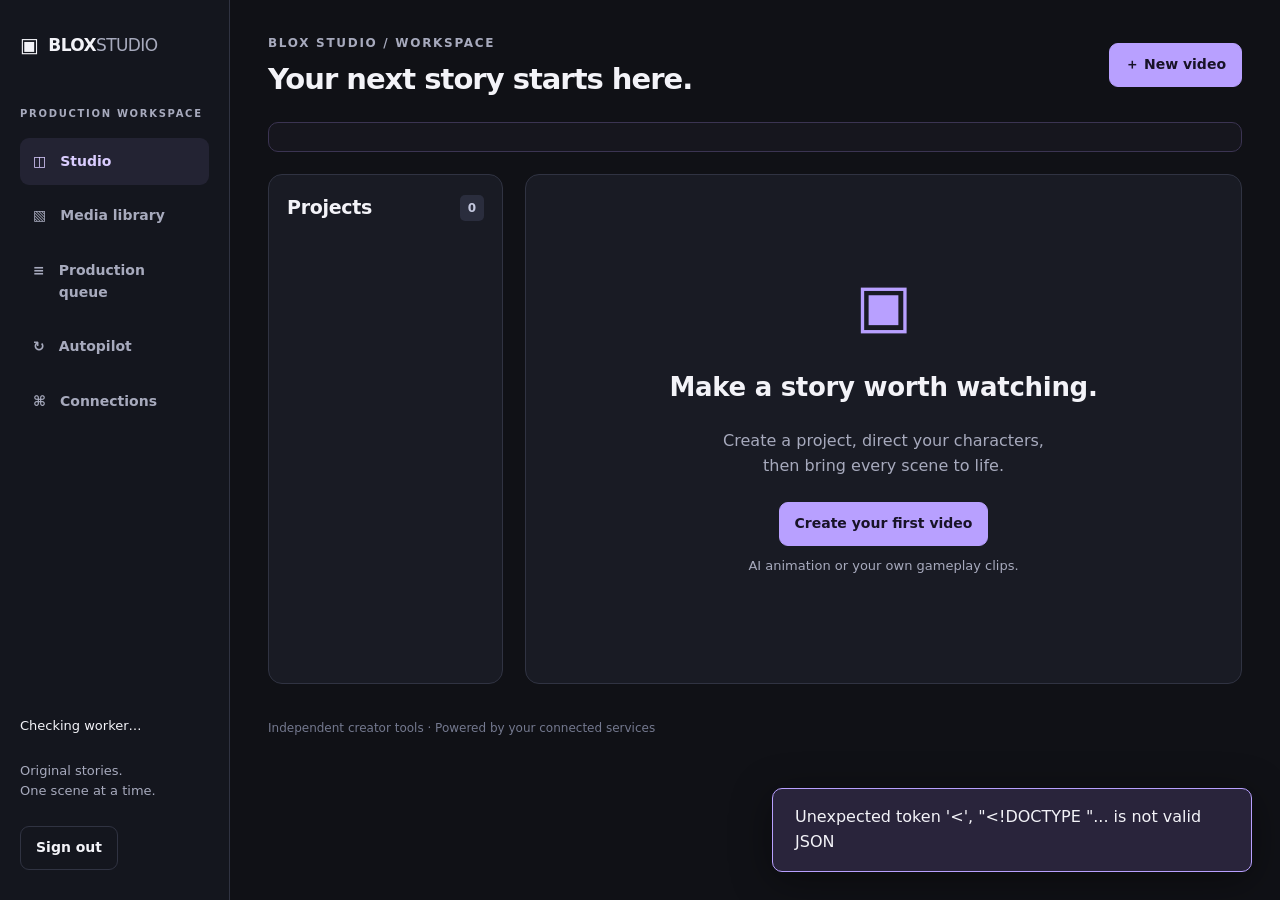
==== templates/index.html @ 78128044 "Import supplied Blox Studio source unchanged Baseline import of Blox-Studio.zip so later changes are" ====
<!doctype html><html lang="en"><head><meta charset="utf-8"><meta name="viewport" content="width=device-width,initial-scale=1"><meta name="csrf-token" content="{{ csrf }}"><title>Blox Studio</title><link rel="stylesheet" href="/static/style.css"><script src="/static/app.js" defer></script></head><body>
<aside><div class="brand">▣ <span>BLOX<span class="thin">STUDIO</span></span></div><p class="eyebrow">PRODUCTION WORKSPACE</p><nav><button data-tab="studio" class="active">◫ <span>Studio</span></button><button data-tab="library">▧ <span>Media library</span></button><button data-tab="queue">≡ <span>Production queue</span></button><button data-tab="autopilot">↻ <span>Autopilot</span></button><button data-tab="connections">⌘ <span>Connections</span></button></nav><div class="side-bottom"><div id="worker-status">Checking worker…</div><p>Original stories.<br>One scene at a time.</p><button id="logout" class="quiet">Sign out</button></div></aside>
<main><header><div><p class="eyebrow">BLOX STUDIO / WORKSPACE</p><h1 id="page-title">Your next story starts here.</h1></div><button id="new-project" class="primary">＋ New video</button></header><div id="setup-banner" class="notice"></div><div id="toast" role="status" aria-live="polite" hidden></div>
<section id="studio" class="view"><div class="studio-layout"><div class="projects panel"><div class="section-title"><h2>Projects</h2><span id="project-count" class="tag">0</span></div><div id="project-list"></div></div><div id="editor" class="panel empty"><span class="empty-icon">▣</span><h2>Make a story worth watching.</h2><p>Create a project, direct your characters,<br>then bring every scene to life.</p><button class="primary" id="empty-create">Create your first video</button><p class="muted">AI animation or your own gameplay clips.</p></div></div></section>
<section id="library" class="view" hidden><div class="panel"><h2>Your production assets</h2><p>Upload a character reference, gameplay clip or music track.</p><form id="upload-form"><label>File<input type="file" name="file" accept="image/png,image/jpeg,image/webp,video/mp4,video/quicktime,video/webm,audio/mpeg,audio/wav,audio/mp4" required></label><label class="check"><input type="checkbox" name="rights" value="yes" required> I own this asset or have permission to use it.</label><button class="primary">Upload asset</button></form></div><div id="asset-list" class="asset-grid"></div></section>
<section id="queue" class="view" hidden><div class="notice">Jobs continue while the worker is running, even after you close this page. Cancel stops future steps; a provider request already in progress may still finish and be charged.</div><div id="job-list"></div></section>
<section id="autopilot" class="view" hidden><div class="two-col"><div class="panel"><div class="section-title"><h2>Autopilot</h2><span id="auto-status" class="tag">Paused</span></div><p>Turn one creative brief into a continuing series of original animated stories.</p><form id="auto-form"><label>Use project as creative brief<select name="template_id" id="template-select"></select></label><div class="field-row"><label>Run every (hours)<input type="number" name="interval_hours" min="1" max="168" required></label><label>Timezone<input name="timezone" required></label></div><label>Publishing mode<select name="mode"><option value="review">Create, then wait for my review</option><option value="autopilot">Create and upload automatically</option></select></label><div class="field-row"><label>YouTube visibility<select name="privacy"><option value="private">Private</option><option value="unlisted">Unlisted</option><option value="public">Public</option></select></label><label>Made for kids?<select name="audience"><option value="">Choose audience</option><option value="true">Yes</option><option value="false">No</option></select></label></div><label>Requires YouTube altered/synthetic-content disclosure?<select name="synthetic"><option value="">Choose disclosure</option><option value="true">Yes</option><option value="false">No</option></select></label><div class="field-row"><label>Videos per day (maximum)<input name="daily_video_cap" type="number" min="1" max="20" required></label><label>Estimated budget / day (USD)<input name="daily_estimate_cap" type="number" min="0.01" step="0.01" required></label></div><label>Reserve per video (USD estimate)<input name="estimate_per_video" type="number" min="0.01" step="0.01" required></label><label class="check"><input name="enabled" type="checkbox"> Enable recurring creation</label><button class="primary">Save autopilot settings</button><button type="button" id="pause-auto">Pause autopilot</button></form></div><div><div class="panel"><p class="eyebrow">THE PRODUCTION FLOW</p><ol class="pipeline"><li><b>Write</b><span>A fresh hook, story and scene directions</span></li><li><b>Animate</b><span>Facial expressions, movement and camera work</span></li><li><b>Finish</b><span>Narration, captions, music and MP4</span></li><li><b>Publish</b><span>Your connected YouTube channel</span></li></ol></div><div class="notice">The app must run on an always-on computer or server. Pausing prevents new automatic jobs and puts automatic uploads awaiting their next step into review. It cannot retract an upload already sent.</div><div class="notice">Budget amounts are your estimates, not measured provider charges. Set billing limits with OpenAI and Runway. Each generated story reserves a full estimate, including failed jobs.</div></div></div></section>
<section id="connections" class="view" hidden><div id="connection-cards" class="asset-grid"></div><div class="two-col"><div class="panel"><h2>Connect your services</h2><p>Keys are encrypted on the server and never returned to this page. Leave a field empty to keep its saved value.</p><form id="keys-form"><label>OpenAI API key<input name="OPENAI_API_KEY" type="password" autocomplete="off"></label><label>Runway developer API key<input name="RUNWAYML_API_SECRET" type="password" autocomplete="off"></label><label>Google OAuth client ID<input name="GOOGLE_CLIENT_ID" autocomplete="off"></label><label>Google OAuth client secret<input name="GOOGLE_CLIENT_SECRET" type="password" autocomplete="off"></label><button class="primary">Save credentials</button></form><div class="actions"><a href="/oauth/start" class="button">Connect YouTube</a><button id="disconnect-youtube">Disconnect YouTube</button></div><p id="channel-name"></p></div><div class="panel"><h2>Generation defaults</h2><form id="models-form"><label>OpenAI script model<input name="text_model" required></label><label>Runway video model<input name="video_model" value="gen4.5" readonly></label><label>Narrator voice<select name="voice"><option>alloy</option><option>echo</option><option>fable</option><option>onyx</option><option>nova</option><option>shimmer</option><option>coral</option><option>sage</option></select></label><button>Save defaults</button></form><h3>YouTube setup</h3><p>Enable YouTube Data API v3 in Google Cloud. Create a Web application OAuth client and register this exact redirect URI:</p><code id="redirect-uri"></code><p>Enable upload and read-only YouTube scopes. Add your Google account as a test user while developing. API access, quota and verification requirements apply.</p><p class="muted">Blox Studio is independent of Roblox. AI output may vary: inspect character consistency and motion before enabling public autopilot.</p></div></div></section>
<footer>Independent creator tools · Powered by your connected services</footer></main></body></html>
---- static/style.css ----
:root{color-scheme:dark;--bg:#101116;--panel:#191b24;--raised:#222532;--line:#303342;--text:#f3f3f8;--muted:#a7aabd;--accent:#b8a0ff;--lime:#d0ee96}*{box-sizing:border-box}body{margin:0;background:var(--bg);color:var(--text);font:16px/1.55 Inter,ui-sans-serif,system-ui,-apple-system,sans-serif}button,input,select,textarea{font:inherit}button,.button{border:1px solid var(--line);border-radius:9px;background:var(--raised);color:var(--text);padding:10px 15px;cursor:pointer;text-decoration:none;display:inline-block;font-size:14px;font-weight:600}button:hover,.button:hover{border-color:var(--accent);background:#2b2b3d}button:disabled{opacity:.45;cursor:wait}.primary{background:var(--accent);color:#181327;border-color:var(--accent)}.primary:hover{background:#cabaff;color:#181327}.quiet{background:transparent}.danger{color:#ffb5b5}aside{width:230px;padding:30px 20px;height:100vh;position:fixed;display:flex;flex-direction:column;border-right:1px solid var(--line);background:#14161e}.brand{display:flex;gap:10px;align-items:center;font-size:20px;font-weight:850;letter-spacing:-.6px}.brand>span{font-size:17px}.brand:first-letter{color:var(--accent)}.thin{font-weight:400;color:var(--muted)}.eyebrow{font-size:12px;font-weight:700;letter-spacing:1.7px;color:var(--muted);margin:0 0 9px}aside>.eyebrow{font-size:10px;margin:45px 0 16px}nav{display:grid;gap:7px}nav button{text-align:left;border:0;background:none;color:var(--muted);display:flex;gap:14px;padding:13px}nav button.active{background:#b8a0ff18;color:#dacdff}.side-bottom{margin-top:auto;font-size:13px}.side-bottom p{color:var(--muted);margin:25px 0}main{margin-left:230px;padding:34px 38px;max-width:1800px}header{display:flex;justify-content:space-between;align-items:center;gap:24px;margin-bottom:26px}h1{font-size:29px;line-height:1.2;font-weight:650;letter-spacing:-1px;margin:0}h2{font-size:19px;letter-spacing:-.3px;margin:0 0 12px}h3{font-size:17px;margin-top:28px}p{color:var(--muted);margin:8px 0 20px}label{display:block;font-size:14px;color:#ccd0df;margin-bottom:15px}input,select,textarea{display:block;width:100%;background:#11131b;color:var(--text);border:1px solid #373b4e;border-radius:8px;padding:11px 12px;margin-top:7px;min-width:0}textarea{resize:vertical;min-height:84px}input:focus,select:focus,textarea:focus{outline:2px solid var(--accent);outline-offset:2px}.check{display:flex;align-items:center;gap:10px}.check input{width:17px;height:17px;margin:0;accent-color:var(--accent)}.panel{background:var(--panel);border:1px solid var(--line);border-radius:14px;padding:24px}.section-title{display:flex;justify-content:space-between;align-items:center;gap:16px;margin-bottom:18px}.section-title h2{margin:0}.tag{font-size:12px;font-weight:700;padding:4px 8px;background:#2a2d3d;border-radius:5px;color:#c4c8df}.notice{padding:14px 18px;background:#b8a0ff09;border:1px solid #3b3452;border-radius:10px;margin:0 0 22px;font-size:14px;color:#c2bdd4}.studio-layout{display:grid;grid-template-columns:235px minmax(0,1fr);gap:22px}.projects{padding:18px}.project{width:100%;text-align:left;margin:0 0 9px;padding:14px;background:#202330}.project.selected{border-color:var(--accent);background:#2d2840}.project b{display:block;font-size:14px}.project span{display:block;font-size:12px;font-weight:400;color:var(--muted);margin-top:6px}.empty{min-height:510px;display:flex;flex-direction:column;align-items:center;justify-content:center;text-align:center}.empty-icon{font-size:60px;color:var(--accent);margin-bottom:15px}.empty h2{font-size:26px}.empty p{margin:10px 0 24px}.muted{color:var(--muted);font-size:13px}.two-col{display:grid;grid-template-columns:1fr 1fr;gap:24px}.field-row{display:grid;grid-template-columns:1fr 1fr;gap:14px}.actions{display:flex;gap:9px;flex-wrap:wrap;margin:20px 0}.scene{border:1px solid var(--line);background:#14161f;border-radius:11px;padding:18px;margin-top:17px}.scene-head{display:flex;justify-content:space-between;align-items:center;margin-bottom:15px}.scene-head span{font-size:12px;letter-spacing:1.3px;color:var(--lime)}.scene-head button{padding:5px 10px}.scene textarea{min-height:70px}.preview{width:100%;max-height:480px;background:#080a0f;border-radius:10px;margin:16px 0}.asset-grid{display:grid;grid-template-columns:repeat(auto-fit,minmax(230px,1fr));gap:18px;margin:22px 0}.asset img,.asset video{width:100%;height:170px;object-fit:contain;background:#0d0f15;border-radius:8px}.asset audio{width:100%}.asset h3{margin:12px 0 5px;overflow-wrap:anywhere}.job{margin-bottom:12px}.job .section-title{margin:0 0 8px}.job p{margin-bottom:8px}.job .actions{margin:12px 0 0}.error{color:#ffb5b5}.good{color:var(--lime)}.pipeline{padding:0;list-style:none;counter-reset:flow}.pipeline li{counter-increment:flow;position:relative;padding:0 0 25px 46px}.pipeline li:before{content:counter(flow);position:absolute;left:0;top:0;width:28px;height:28px;border-radius:50%;background:#343046;color:var(--accent);text-align:center}.pipeline b,.pipeline span{display:block}.pipeline span{font-size:14px;color:var(--muted);margin-top:4px}code{display:block;padding:12px;background:#10121b;border-radius:6px;overflow-wrap:anywhere;font-size:13px}footer{margin-top:35px;font-size:12px;color:#74798f}#toast{position:fixed;right:28px;bottom:28px;max-width:480px;padding:16px 22px;border:1px solid var(--accent);background:#29243b;border-radius:10px;z-index:10;box-shadow:0 8px 40px #0006}.login{min-height:100vh;display:grid;place-items:center;background:radial-gradient(ellipse at top,#30274b,#101116 65%)}.login-card{width:min(460px,92vw);padding:36px;background:#191b24;border:1px solid var(--line);border-radius:18px}.login-card .brand{margin-bottom:45px}.login-card h1{margin-bottom:15px}.login-card button{width:100%}.login-card small{color:var(--muted)}[hidden]{display:none!important}@media(max-width:1100px){main{padding:25px}aside{width:195px;padding:25px 12px}main{margin-left:195px}.studio-layout{grid-template-columns:1fr}.projects #project-list{display:flex;gap:10px;overflow:auto}.project{min-width:180px}.two-col{grid-template-columns:1fr}}@media(max-width:680px){aside{position:static;width:100%;height:auto;padding:16px}.brand{margin-bottom:10px}aside>.eyebrow,.side-bottom{display:none}nav{display:flex;overflow:auto}nav button{white-space:nowrap;padding:9px}nav button span{font-size:12px}main{margin:0;padding:18px}header{align-items:flex-start}h1{font-size:24px}header .primary{font-size:12px;padding:8px}.field-row{grid-template-columns:1fr;gap:0}.panel{padding:18px}.studio-layout{gap:16px}.eyebrow{font-size:10px}.scene-head{flex-wrap:wrap;gap:10px}#toast{left:16px;right:16px;bottom:16px}}
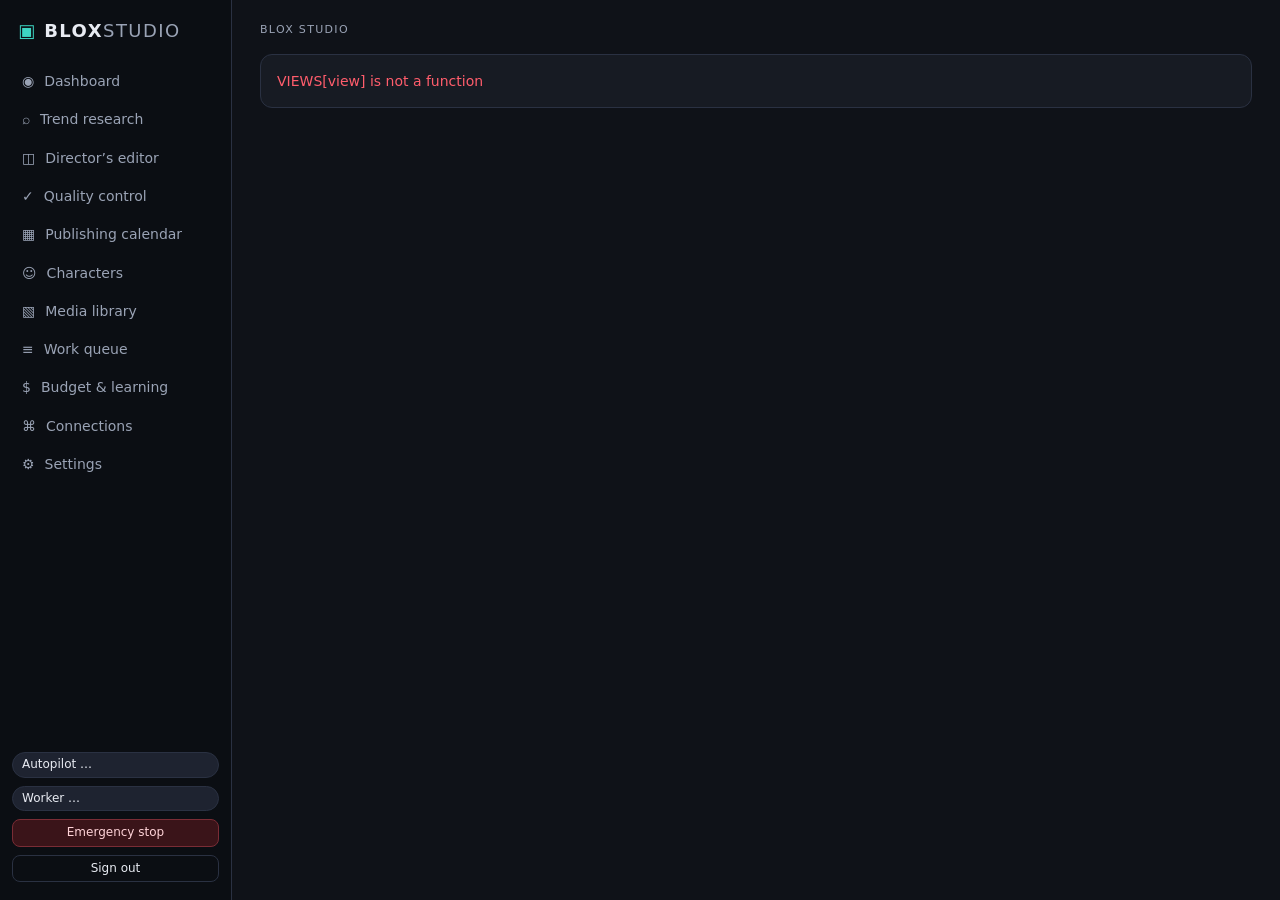
==== commit e01c7c68: "Add studio UI, test suites, deployment and operations docs Studio UI - Single-page studio (vanilla J" ====
--- a/templates/index.html
+++ b/templates/index.html
@@ -1,9 +1,40 @@
-<!doctype html><html lang="en"><head><meta charset="utf-8"><meta name="viewport" content="width=device-width,initial-scale=1"><meta name="csrf-token" content="{{ csrf }}"><title>Blox Studio</title><link rel="stylesheet" href="/static/style.css"><script src="/static/app.js" defer></script></head><body>
-<aside><div class="brand">▣ <span>BLOX<span class="thin">STUDIO</span></span></div><p class="eyebrow">PRODUCTION WORKSPACE</p><nav><button data-tab="studio" class="active">◫ <span>Studio</span></button><button data-tab="library">▧ <span>Media library</span></button><button data-tab="queue">≡ <span>Production queue</span></button><button data-tab="autopilot">↻ <span>Autopilot</span></button><button data-tab="connections">⌘ <span>Connections</span></button></nav><div class="side-bottom"><div id="worker-status">Checking worker…</div><p>Original stories.<br>One scene at a time.</p><button id="logout" class="quiet">Sign out</button></div></aside>
-<main><header><div><p class="eyebrow">BLOX STUDIO / WORKSPACE</p><h1 id="page-title">Your next story starts here.</h1></div><button id="new-project" class="primary">＋ New video</button></header><div id="setup-banner" class="notice"></div><div id="toast" role="status" aria-live="polite" hidden></div>
-<section id="studio" class="view"><div class="studio-layout"><div class="projects panel"><div class="section-title"><h2>Projects</h2><span id="project-count" class="tag">0</span></div><div id="project-list"></div></div><div id="editor" class="panel empty"><span class="empty-icon">▣</span><h2>Make a story worth watching.</h2><p>Create a project, direct your characters,<br>then bring every scene to life.</p><button class="primary" id="empty-create">Create your first video</button><p class="muted">AI animation or your own gameplay clips.</p></div></div></section>
-<section id="library" class="view" hidden><div class="panel"><h2>Your production assets</h2><p>Upload a character reference, gameplay clip or music track.</p><form id="upload-form"><label>File<input type="file" name="file" accept="image/png,image/jpeg,image/webp,video/mp4,video/quicktime,video/webm,audio/mpeg,audio/wav,audio/mp4" required></label><label class="check"><input type="checkbox" name="rights" value="yes" required> I own this asset or have permission to use it.</label><button class="primary">Upload asset</button></form></div><div id="asset-list" class="asset-grid"></div></section>
-<section id="queue" class="view" hidden><div class="notice">Jobs continue while the worker is running, even after you close this page. Cancel stops future steps; a provider request already in progress may still finish and be charged.</div><div id="job-list"></div></section>
-<section id="autopilot" class="view" hidden><div class="two-col"><div class="panel"><div class="section-title"><h2>Autopilot</h2><span id="auto-status" class="tag">Paused</span></div><p>Turn one creative brief into a continuing series of original animated stories.</p><form id="auto-form"><label>Use project as creative brief<select name="template_id" id="template-select"></select></label><div class="field-row"><label>Run every (hours)<input type="number" name="interval_hours" min="1" max="168" required></label><label>Timezone<input name="timezone" required></label></div><label>Publishing mode<select name="mode"><option value="review">Create, then wait for my review</option><option value="autopilot">Create and upload automatically</option></select></label><div class="field-row"><label>YouTube visibility<select name="privacy"><option value="private">Private</option><option value="unlisted">Unlisted</option><option value="public">Public</option></select></label><label>Made for kids?<select name="audience"><option value="">Choose audience</option><option value="true">Yes</option><option value="false">No</option></select></label></div><label>Requires YouTube altered/synthetic-content disclosure?<select name="synthetic"><option value="">Choose disclosure</option><option value="true">Yes</option><option value="false">No</option></select></label><div class="field-row"><label>Videos per day (maximum)<input name="daily_video_cap" type="number" min="1" max="20" required></label><label>Estimated budget / day (USD)<input name="daily_estimate_cap" type="number" min="0.01" step="0.01" required></label></div><label>Reserve per video (USD estimate)<input name="estimate_per_video" type="number" min="0.01" step="0.01" required></label><label class="check"><input name="enabled" type="checkbox"> Enable recurring creation</label><button class="primary">Save autopilot settings</button><button type="button" id="pause-auto">Pause autopilot</button></form></div><div><div class="panel"><p class="eyebrow">THE PRODUCTION FLOW</p><ol class="pipeline"><li><b>Write</b><span>A fresh hook, story and scene directions</span></li><li><b>Animate</b><span>Facial expressions, movement and camera work</span></li><li><b>Finish</b><span>Narration, captions, music and MP4</span></li><li><b>Publish</b><span>Your connected YouTube channel</span></li></ol></div><div class="notice">The app must run on an always-on computer or server. Pausing prevents new automatic jobs and puts automatic uploads awaiting their next step into review. It cannot retract an upload already sent.</div><div class="notice">Budget amounts are your estimates, not measured provider charges. Set billing limits with OpenAI and Runway. Each generated story reserves a full estimate, including failed jobs.</div></div></div></section>
-<section id="connections" class="view" hidden><div id="connection-cards" class="asset-grid"></div><div class="two-col"><div class="panel"><h2>Connect your services</h2><p>Keys are encrypted on the server and never returned to this page. Leave a field empty to keep its saved value.</p><form id="keys-form"><label>OpenAI API key<input name="OPENAI_API_KEY" type="password" autocomplete="off"></label><label>Runway developer API key<input name="RUNWAYML_API_SECRET" type="password" autocomplete="off"></label><label>Google OAuth client ID<input name="GOOGLE_CLIENT_ID" autocomplete="off"></label><label>Google OAuth client secret<input name="GOOGLE_CLIENT_SECRET" type="password" autocomplete="off"></label><button class="primary">Save credentials</button></form><div class="actions"><a href="/oauth/start" class="button">Connect YouTube</a><button id="disconnect-youtube">Disconnect YouTube</button></div><p id="channel-name"></p></div><div class="panel"><h2>Generation defaults</h2><form id="models-form"><label>OpenAI script model<input name="text_model" required></label><label>Runway video model<input name="video_model" value="gen4.5" readonly></label><label>Narrator voice<select name="voice"><option>alloy</option><option>echo</option><option>fable</option><option>onyx</option><option>nova</option><option>shimmer</option><option>coral</option><option>sage</option></select></label><button>Save defaults</button></form><h3>YouTube setup</h3><p>Enable YouTube Data API v3 in Google Cloud. Create a Web application OAuth client and register this exact redirect URI:</p><code id="redirect-uri"></code><p>Enable upload and read-only YouTube scopes. Add your Google account as a test user while developing. API access, quota and verification requirements apply.</p><p class="muted">Blox Studio is independent of Roblox. AI output may vary: inspect character consistency and motion before enabling public autopilot.</p></div></div></section>
-<footer>Independent creator tools · Powered by your connected services</footer></main></body></html>
+<!doctype html>
+<html lang="en">
+<head>
+<meta charset="utf-8"><meta name="viewport" content="width=device-width,initial-scale=1">
+<meta name="csrf-token" content="{{ csrf }}">
+<title>Blox Studio</title>
+<link rel="stylesheet" href="/static/style.css">
+<script src="/static/app.js" defer></script>
+</head>
+<body>
+<aside id="side">
+  <div class="brand">▣ <span>BLOX<span class="thin">STUDIO</span></span></div>
+  <nav id="nav">
+    <button data-view="dashboard">◉ <span>Dashboard</span></button>
+    <button data-view="research">⌕ <span>Trend research</span></button>
+    <button data-view="productions">◫ <span>Director’s editor</span></button>
+    <button data-view="quality">✓ <span>Quality control</span></button>
+    <button data-view="calendar">▦ <span>Publishing calendar</span></button>
+    <button data-view="characters">☺ <span>Characters</span></button>
+    <button data-view="library">▧ <span>Media library</span></button>
+    <button data-view="queue">≡ <span>Work queue</span></button>
+    <button data-view="budget">$ <span>Budget & learning</span></button>
+    <button data-view="connections">⌘ <span>Connections</span></button>
+    <button data-view="settings">⚙ <span>Settings</span></button>
+  </nav>
+  <div class="side-bottom">
+    <div id="ap-chip" class="chip">Autopilot …</div>
+    <div id="worker-chip" class="chip">Worker …</div>
+    <button id="estop" class="danger small">Emergency stop</button>
+    <button id="logout" class="quiet small">Sign out</button>
+  </div>
+</aside>
+<main>
+  <header><div><p class="eyebrow" id="crumb">BLOX STUDIO</p><h1 id="title">Dashboard</h1></div><div id="header-actions"></div></header>
+  <div id="banner" hidden></div>
+  <div id="toast" role="status" aria-live="polite" hidden></div>
+  <section id="view"><p class="muted">Loading…</p></section>
+</main>
+</body>
+</html>
--- a/static/style.css
+++ b/static/style.css
@@ -1 +1,86 @@
-:root{color-scheme:dark;--bg:#101116;--panel:#191b24;--raised:#222532;--line:#303342;--text:#f3f3f8;--muted:#a7aabd;--accent:#b8a0ff;--lime:#d0ee96}*{box-sizing:border-box}body{margin:0;background:var(--bg);color:var(--text);font:16px/1.55 Inter,ui-sans-serif,system-ui,-apple-system,sans-serif}button,input,select,textarea{font:inherit}button,.button{border:1px solid var(--line);border-radius:9px;background:var(--raised);color:var(--text);padding:10px 15px;cursor:pointer;text-decoration:none;display:inline-block;font-size:14px;font-weight:600}button:hover,.button:hover{border-color:var(--accent);background:#2b2b3d}button:disabled{opacity:.45;cursor:wait}.primary{background:var(--accent);color:#181327;border-color:var(--accent)}.primary:hover{background:#cabaff;color:#181327}.quiet{background:transparent}.danger{color:#ffb5b5}aside{width:230px;padding:30px 20px;height:100vh;position:fixed;display:flex;flex-direction:column;border-right:1px solid var(--line);background:#14161e}.brand{display:flex;gap:10px;align-items:center;font-size:20px;font-weight:850;letter-spacing:-.6px}.brand>span{font-size:17px}.brand:first-letter{color:var(--accent)}.thin{font-weight:400;color:var(--muted)}.eyebrow{font-size:12px;font-weight:700;letter-spacing:1.7px;color:var(--muted);margin:0 0 9px}aside>.eyebrow{font-size:10px;margin:45px 0 16px}nav{display:grid;gap:7px}nav button{text-align:left;border:0;background:none;color:var(--muted);display:flex;gap:14px;padding:13px}nav button.active{background:#b8a0ff18;color:#dacdff}.side-bottom{margin-top:auto;font-size:13px}.side-bottom p{color:var(--muted);margin:25px 0}main{margin-left:230px;padding:34px 38px;max-width:1800px}header{display:flex;justify-content:space-between;align-items:center;gap:24px;margin-bottom:26px}h1{font-size:29px;line-height:1.2;font-weight:650;letter-spacing:-1px;margin:0}h2{font-size:19px;letter-spacing:-.3px;margin:0 0 12px}h3{font-size:17px;margin-top:28px}p{color:var(--muted);margin:8px 0 20px}label{display:block;font-size:14px;color:#ccd0df;margin-bottom:15px}input,select,textarea{display:block;width:100%;background:#11131b;color:var(--text);border:1px solid #373b4e;border-radius:8px;padding:11px 12px;margin-top:7px;min-width:0}textarea{resize:vertical;min-height:84px}input:focus,select:focus,textarea:focus{outline:2px solid var(--accent);outline-offset:2px}.check{display:flex;align-items:center;gap:10px}.check input{width:17px;height:17px;margin:0;accent-color:var(--accent)}.panel{background:var(--panel);border:1px solid var(--line);border-radius:14px;padding:24px}.section-title{display:flex;justify-content:space-between;align-items:center;gap:16px;margin-bottom:18px}.section-title h2{margin:0}.tag{font-size:12px;font-weight:700;padding:4px 8px;background:#2a2d3d;border-radius:5px;color:#c4c8df}.notice{padding:14px 18px;background:#b8a0ff09;border:1px solid #3b3452;border-radius:10px;margin:0 0 22px;font-size:14px;color:#c2bdd4}.studio-layout{display:grid;grid-template-columns:235px minmax(0,1fr);gap:22px}.projects{padding:18px}.project{width:100%;text-align:left;margin:0 0 9px;padding:14px;background:#202330}.project.selected{border-color:var(--accent);background:#2d2840}.project b{display:block;font-size:14px}.project span{display:block;font-size:12px;font-weight:400;color:var(--muted);margin-top:6px}.empty{min-height:510px;display:flex;flex-direction:column;align-items:center;justify-content:center;text-align:center}.empty-icon{font-size:60px;color:var(--accent);margin-bottom:15px}.empty h2{font-size:26px}.empty p{margin:10px 0 24px}.muted{color:var(--muted);font-size:13px}.two-col{display:grid;grid-template-columns:1fr 1fr;gap:24px}.field-row{display:grid;grid-template-columns:1fr 1fr;gap:14px}.actions{display:flex;gap:9px;flex-wrap:wrap;margin:20px 0}.scene{border:1px solid var(--line);background:#14161f;border-radius:11px;padding:18px;margin-top:17px}.scene-head{display:flex;justify-content:space-between;align-items:center;margin-bottom:15px}.scene-head span{font-size:12px;letter-spacing:1.3px;color:var(--lime)}.scene-head button{padding:5px 10px}.scene textarea{min-height:70px}.preview{width:100%;max-height:480px;background:#080a0f;border-radius:10px;margin:16px 0}.asset-grid{display:grid;grid-template-columns:repeat(auto-fit,minmax(230px,1fr));gap:18px;margin:22px 0}.asset img,.asset video{width:100%;height:170px;object-fit:contain;background:#0d0f15;border-radius:8px}.asset audio{width:100%}.asset h3{margin:12px 0 5px;overflow-wrap:anywhere}.job{margin-bottom:12px}.job .section-title{margin:0 0 8px}.job p{margin-bottom:8px}.job .actions{margin:12px 0 0}.error{color:#ffb5b5}.good{color:var(--lime)}.pipeline{padding:0;list-style:none;counter-reset:flow}.pipeline li{counter-increment:flow;position:relative;padding:0 0 25px 46px}.pipeline li:before{content:counter(flow);position:absolute;left:0;top:0;width:28px;height:28px;border-radius:50%;background:#343046;color:var(--accent);text-align:center}.pipeline b,.pipeline span{display:block}.pipeline span{font-size:14px;color:var(--muted);margin-top:4px}code{display:block;padding:12px;background:#10121b;border-radius:6px;overflow-wrap:anywhere;font-size:13px}footer{margin-top:35px;font-size:12px;color:#74798f}#toast{position:fixed;right:28px;bottom:28px;max-width:480px;padding:16px 22px;border:1px solid var(--accent);background:#29243b;border-radius:10px;z-index:10;box-shadow:0 8px 40px #0006}.login{min-height:100vh;display:grid;place-items:center;background:radial-gradient(ellipse at top,#30274b,#101116 65%)}.login-card{width:min(460px,92vw);padding:36px;background:#191b24;border:1px solid var(--line);border-radius:18px}.login-card .brand{margin-bottom:45px}.login-card h1{margin-bottom:15px}.login-card button{width:100%}.login-card small{color:var(--muted)}[hidden]{display:none!important}@media(max-width:1100px){main{padding:25px}aside{width:195px;padding:25px 12px}main{margin-left:195px}.studio-layout{grid-template-columns:1fr}.projects #project-list{display:flex;gap:10px;overflow:auto}.project{min-width:180px}.two-col{grid-template-columns:1fr}}@media(max-width:680px){aside{position:static;width:100%;height:auto;padding:16px}.brand{margin-bottom:10px}aside>.eyebrow,.side-bottom{display:none}nav{display:flex;overflow:auto}nav button{white-space:nowrap;padding:9px}nav button span{font-size:12px}main{margin:0;padding:18px}header{align-items:flex-start}h1{font-size:24px}header .primary{font-size:12px;padding:8px}.field-row{grid-template-columns:1fr;gap:0}.panel{padding:18px}.studio-layout{gap:16px}.eyebrow{font-size:10px}.scene-head{flex-wrap:wrap;gap:10px}#toast{left:16px;right:16px;bottom:16px}}
+:root {
+  --bg: #0f1218; --panel: #171b23; --panel2: #1e2330; --line: #2a3142; --text: #e8ebf2; --muted: #9aa3b5;
+  --accent: #3dd6c3; --accent2: #ffb03b; --good: #43d17a; --warn: #ffb03b; --bad: #ff5d6c; --info: #6aa8ff;
+  --radius: 12px; --mono: ui-monospace, SFMono-Regular, Menlo, Consolas, monospace;
+  color-scheme: dark;
+}
+* { box-sizing: border-box; }
+html, body { margin: 0; height: 100%; }
+body { background: var(--bg); color: var(--text); font: 14px/1.45 system-ui, -apple-system, "Segoe UI", Roboto, sans-serif; display: flex; }
+a { color: var(--accent); }
+code, pre, .mono { font-family: var(--mono); font-size: 12.5px; }
+pre { background: #0b0e13; border: 1px solid var(--line); border-radius: 8px; padding: 10px; overflow: auto; max-height: 520px; white-space: pre-wrap; }
+aside#side { width: 232px; flex: none; background: #0b0e13; border-right: 1px solid var(--line); display: flex; flex-direction: column; padding: 18px 12px; height: 100vh; position: sticky; top: 0; }
+.brand { font-weight: 800; letter-spacing: .08em; font-size: 18px; margin: 0 6px 18px; color: var(--accent); }
+.brand span { color: var(--text); } .brand .thin { font-weight: 300; color: var(--muted); }
+.brand.big { font-size: 26px; text-align: center; }
+nav button { display: flex; gap: 10px; width: 100%; text-align: left; background: none; border: 0; color: var(--muted); padding: 9px 10px; border-radius: 8px; cursor: pointer; font-size: 14px; }
+nav button:hover { background: var(--panel); color: var(--text); }
+nav button.active { background: var(--panel2); color: var(--text); box-shadow: inset 3px 0 0 var(--accent); }
+.side-bottom { margin-top: auto; display: grid; gap: 8px; }
+main { flex: 1; min-width: 0; padding: 22px 28px 60px; }
+header { display: flex; justify-content: space-between; align-items: flex-end; gap: 12px; margin-bottom: 14px; }
+header h1 { margin: 2px 0 0; font-size: 24px; }
+.eyebrow { margin: 0; color: var(--muted); font-size: 11px; letter-spacing: .12em; text-transform: uppercase; }
+h2 { font-size: 16px; margin: 0 0 10px; } h3 { font-size: 14px; margin: 14px 0 8px; color: var(--muted); text-transform: uppercase; letter-spacing: .06em; }
+.panel { background: var(--panel); border: 1px solid var(--line); border-radius: var(--radius); padding: 16px; margin-bottom: 14px; min-width: 0; }
+.grid { display: grid; gap: 14px; }
+.g2 { grid-template-columns: repeat(2, minmax(0, 1fr)); } .g3 { grid-template-columns: repeat(3, minmax(0, 1fr)); } .g4 { grid-template-columns: repeat(4, minmax(0, 1fr)); }
+@media (max-width: 1100px) { .g3, .g4 { grid-template-columns: repeat(2, minmax(0, 1fr)); } }
+@media (max-width: 760px) { body { flex-direction: column; } aside#side { width: 100%; height: auto; position: static; } .g2, .g3, .g4 { grid-template-columns: 1fr; } main { padding: 16px; } }
+.stat { font-size: 26px; font-weight: 700; } .stat small { font-size: 13px; color: var(--muted); font-weight: 400; }
+.muted { color: var(--muted); } .small { font-size: 12px; } .error { color: var(--bad); } .good { color: var(--good); } .warn { color: var(--warn); }
+.chip { display: inline-flex; align-items: center; gap: 6px; padding: 3px 9px; border-radius: 999px; background: var(--panel2); border: 1px solid var(--line); font-size: 12px; white-space: nowrap; }
+.chip.good { border-color: #2c6b45; color: var(--good); } .chip.bad { border-color: #7a2c35; color: var(--bad); } .chip.warn { border-color: #7a5a1c; color: var(--warn); } .chip.info { border-color: #2d4c7a; color: var(--info); }
+button, .button { background: var(--panel2); color: var(--text); border: 1px solid var(--line); border-radius: 8px; padding: 7px 12px; cursor: pointer; font: inherit; text-decoration: none; display: inline-block; }
+button:hover, .button:hover { border-color: var(--accent); }
+button.primary { background: var(--accent); color: #062420; border-color: var(--accent); font-weight: 600; }
+button.danger { background: #3a1419; border-color: #7a2c35; color: #ffd3d8; }
+button.quiet { background: none; } button.small { padding: 4px 9px; font-size: 12px; }
+button:disabled { opacity: .5; cursor: not-allowed; }
+.actions { display: flex; flex-wrap: wrap; gap: 8px; align-items: center; margin-top: 10px; }
+label { display: grid; gap: 4px; font-size: 12px; color: var(--muted); margin-bottom: 10px; }
+label.check { display: flex; align-items: center; gap: 8px; color: var(--text); font-size: 13px; }
+input, select, textarea { background: #0b0e13; border: 1px solid var(--line); border-radius: 8px; color: var(--text); padding: 7px 9px; font: inherit; width: 100%; min-width: 0; }
+input[type=checkbox], input[type=radio] { width: auto; } input[type=range] { padding: 0; }
+textarea { min-height: 80px; resize: vertical; font-family: var(--mono); font-size: 12.5px; }
+.row { display: grid; grid-template-columns: repeat(auto-fit, minmax(150px, 1fr)); gap: 10px; }
+table { width: 100%; border-collapse: collapse; font-size: 13px; }
+th, td { text-align: left; padding: 7px 8px; border-bottom: 1px solid var(--line); vertical-align: top; }
+th { color: var(--muted); font-weight: 500; font-size: 12px; text-transform: uppercase; letter-spacing: .04em; }
+tr.click { cursor: pointer; } tr.click:hover td { background: var(--panel2); }
+.tablewrap { overflow-x: auto; }
+.list-item { display: block; width: 100%; text-align: left; padding: 10px; border: 1px solid var(--line); border-radius: 10px; margin-bottom: 8px; background: var(--panel2); }
+.list-item.sel { border-color: var(--accent); }
+.tabs { display: flex; gap: 6px; flex-wrap: wrap; margin-bottom: 12px; }
+.tabs button.active { border-color: var(--accent); color: var(--accent); }
+video.player { width: 100%; max-height: 72vh; background: #000; border-radius: 10px; }
+.thumbs { display: grid; grid-template-columns: repeat(auto-fill, minmax(120px, 1fr)); gap: 10px; }
+.thumbs figure { margin: 0; background: var(--panel2); border: 1px solid var(--line); border-radius: 10px; overflow: hidden; }
+.thumbs img { width: 100%; display: block; aspect-ratio: 9/16; object-fit: cover; background: #000; }
+.thumbs figcaption { padding: 6px 8px; font-size: 12px; }
+.beatgrid { display: grid; grid-template-columns: repeat(auto-fill, minmax(34px, 1fr)); gap: 4px; }
+.beat { border: 1px solid var(--line); border-radius: 6px; padding: 4px; font-size: 10px; text-align: center; cursor: pointer; background: var(--panel2); }
+.beat.sel { border-color: var(--accent); }
+.p-hook { background: #20414a; } .p-payoff, .p-button { background: #3d3418; } .p-climax, .p-reveal { background: #3b2240; } .p-escalation { background: #3a2a1a; }
+.swatch { display: inline-block; width: 14px; height: 14px; border-radius: 4px; border: 1px solid #0006; vertical-align: middle; margin-right: 4px; }
+#toast { position: fixed; bottom: 18px; right: 18px; background: var(--panel2); border: 1px solid var(--accent); padding: 10px 14px; border-radius: 10px; max-width: 460px; z-index: 10; }
+#banner { background: #2a2210; border: 1px solid #7a5a1c; border-radius: 10px; padding: 10px 14px; margin-bottom: 14px; }
+.kv { display: grid; grid-template-columns: max-content 1fr; gap: 4px 12px; font-size: 13px; }
+.kv dt { color: var(--muted); } .kv dd { margin: 0; overflow-wrap: anywhere; }
+.bar { height: 8px; background: var(--panel2); border-radius: 99px; overflow: hidden; }
+.bar > i { display: block; height: 100%; background: var(--accent); }
+.sev-critical { color: var(--bad); font-weight: 700; } .sev-major { color: var(--warn); } .sev-minor { color: var(--info); }
+.st-pass { color: var(--good); } .st-fail { color: var(--bad); } .st-uncertain { color: var(--warn); } .st-skipped { color: var(--muted); }
+.empty { text-align: center; padding: 30px 10px; color: var(--muted); }
+details summary { cursor: pointer; color: var(--muted); }
+.login-body { align-items: center; justify-content: center; }
+.login-card { width: min(420px, 92vw); background: var(--panel); border: 1px solid var(--line); border-radius: 16px; padding: 28px; }
+.slotday { margin-bottom: 14px; }
+.slot { display: grid; grid-template-columns: 150px 120px 1fr; gap: 10px; padding: 8px 10px; border-bottom: 1px solid var(--line); align-items: start; }
+@media (max-width: 760px) { .slot { grid-template-columns: 1fr; } }
+.split-list { grid-template-columns: 280px minmax(0, 1fr); } .split-qa { grid-template-columns: minmax(0, 380px) minmax(0, 1fr); }
+@media (max-width: 900px) { .split-list, .split-qa { grid-template-columns: 1fr; } }
+.titlebar { display: flex; justify-content: space-between; gap: 10px; flex-wrap: wrap; }
+.mt { margin-top: 12px; } input.narrow { width: 80px; } textarea.tall { min-height: 420px; } .narrow-row { max-width: 520px; }
+.preview-still { max-width: 220px; border-radius: 10px; display: block; }
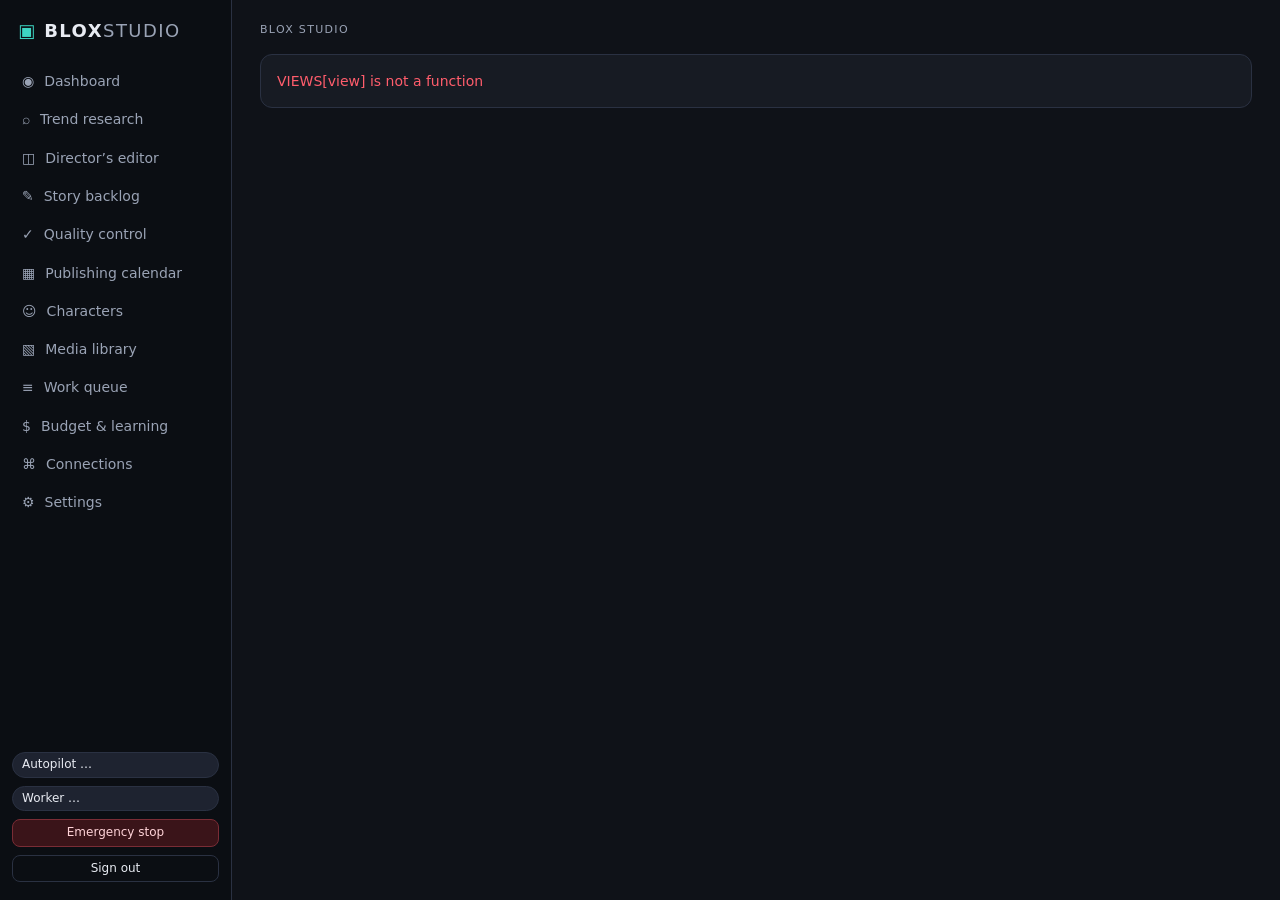
==== commit d11f5201: "Zero-cost production: free voices, story backlog, 12 original stories Free offline voices (Piper) - " ====
--- a/templates/index.html
+++ b/templates/index.html
@@ -14,6 +14,7 @@
     <button data-view="dashboard">◉ <span>Dashboard</span></button>
     <button data-view="research">⌕ <span>Trend research</span></button>
     <button data-view="productions">◫ <span>Director’s editor</span></button>
+    <button data-view="stories">✎ <span>Story backlog</span></button>
     <button data-view="quality">✓ <span>Quality control</span></button>
     <button data-view="calendar">▦ <span>Publishing calendar</span></button>
     <button data-view="characters">☺ <span>Characters</span></button>
